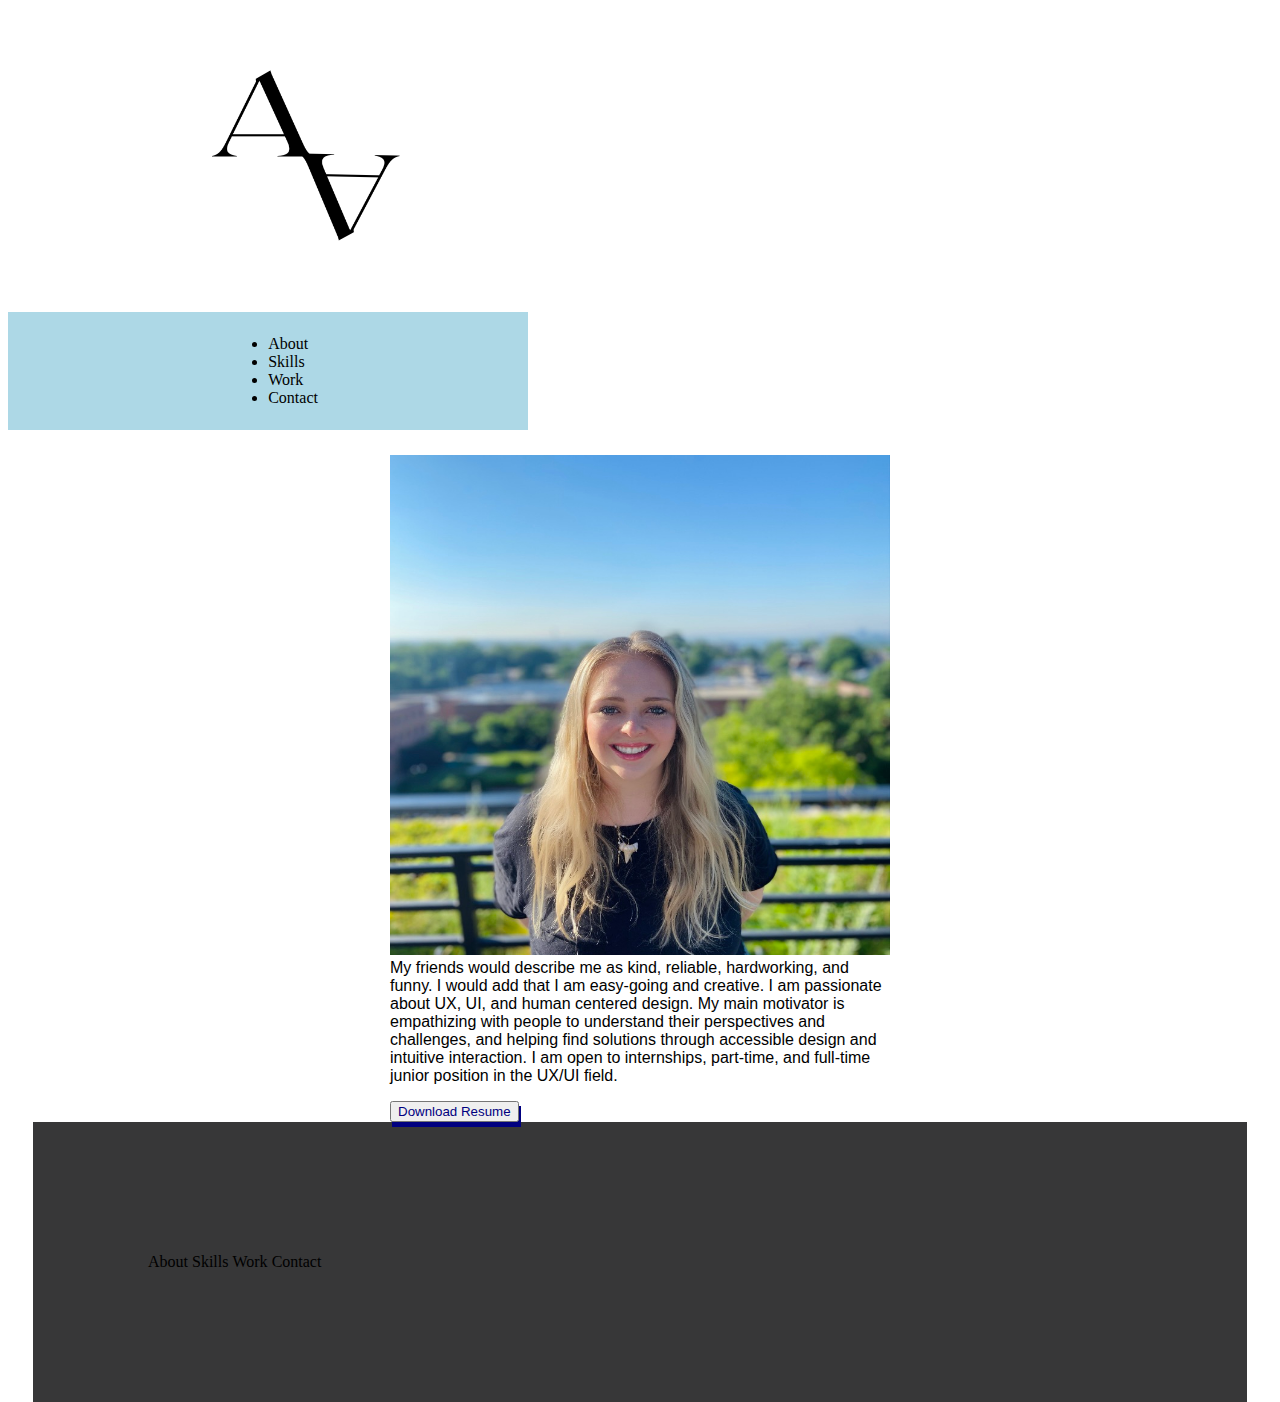
==== UX_UI_HW_18/index.html/index.html @ bb1c0538 "Add files via upload" ====
<!DOCTYPE html>
<html>
<head>
    <link rel="stylesheet" href="style.css">
    <title></title>
</head>
<body>

<header class="navigation">
    <div class="inline-block" class="logo">
        <img src="logo.png" alt="Logo" width="600" height="300"
    </div>
    
 <nav class="inline-block">
    <ul>
        <li>About</li>
        <li>Skills</li>
        <li>Work</li>
        <li>Contact</li>
    </ul>
 </nav>

</header>

<section class="heroImg">
    <div class="content">
        <img src="Headshot.jpg" width="500" height="500"
        <p>My friends would describe me as kind, reliable, hardworking, and funny. I would add that I am easy-going and creative. I am passionate about UX, UI, and human centered design. My main motivator is empathizing with people to understand their perspectives and challenges, and helping find solutions through accessible design and intuitive interaction.
I am open to internships, part-time, and full-time junior position in the UX/UI field.</p>
<button>Download Resume</button>
    </div>

    <footer>
        <ul>
            <li class="inline-block">About</li>
            <li class="inline-block">Skills</li>
            <li class="inline-block">Work</li>
            <li class="inline-block">Contact</li>
        </ul>
    </footer>

</section>

</body>
</html>
---- UX_UI_HW_18/index.html/style.css ----
.inline-block {display: inline-block;
vertical-align: top; }

.logo {width: 23%;
padding: 1%;
text-align: center;}

nav {width: 73%;
padding: 1%;
background-color: lightblue;}

ul {width: 50%;
margin-left: auto;}

.heroImg {height: 600px;
padding: 25px;}

.content {width: 500px;
margin: 0 auto;
font-family: Arial, Helvetica, sans-serif;}

footer {background-color: #373738;
padding: 15px;}

footer ul {display: inline-block;
    vertical-align: top;
    padding: 100px;}

button {color: navy;
box-shadow: 2px 5px;}
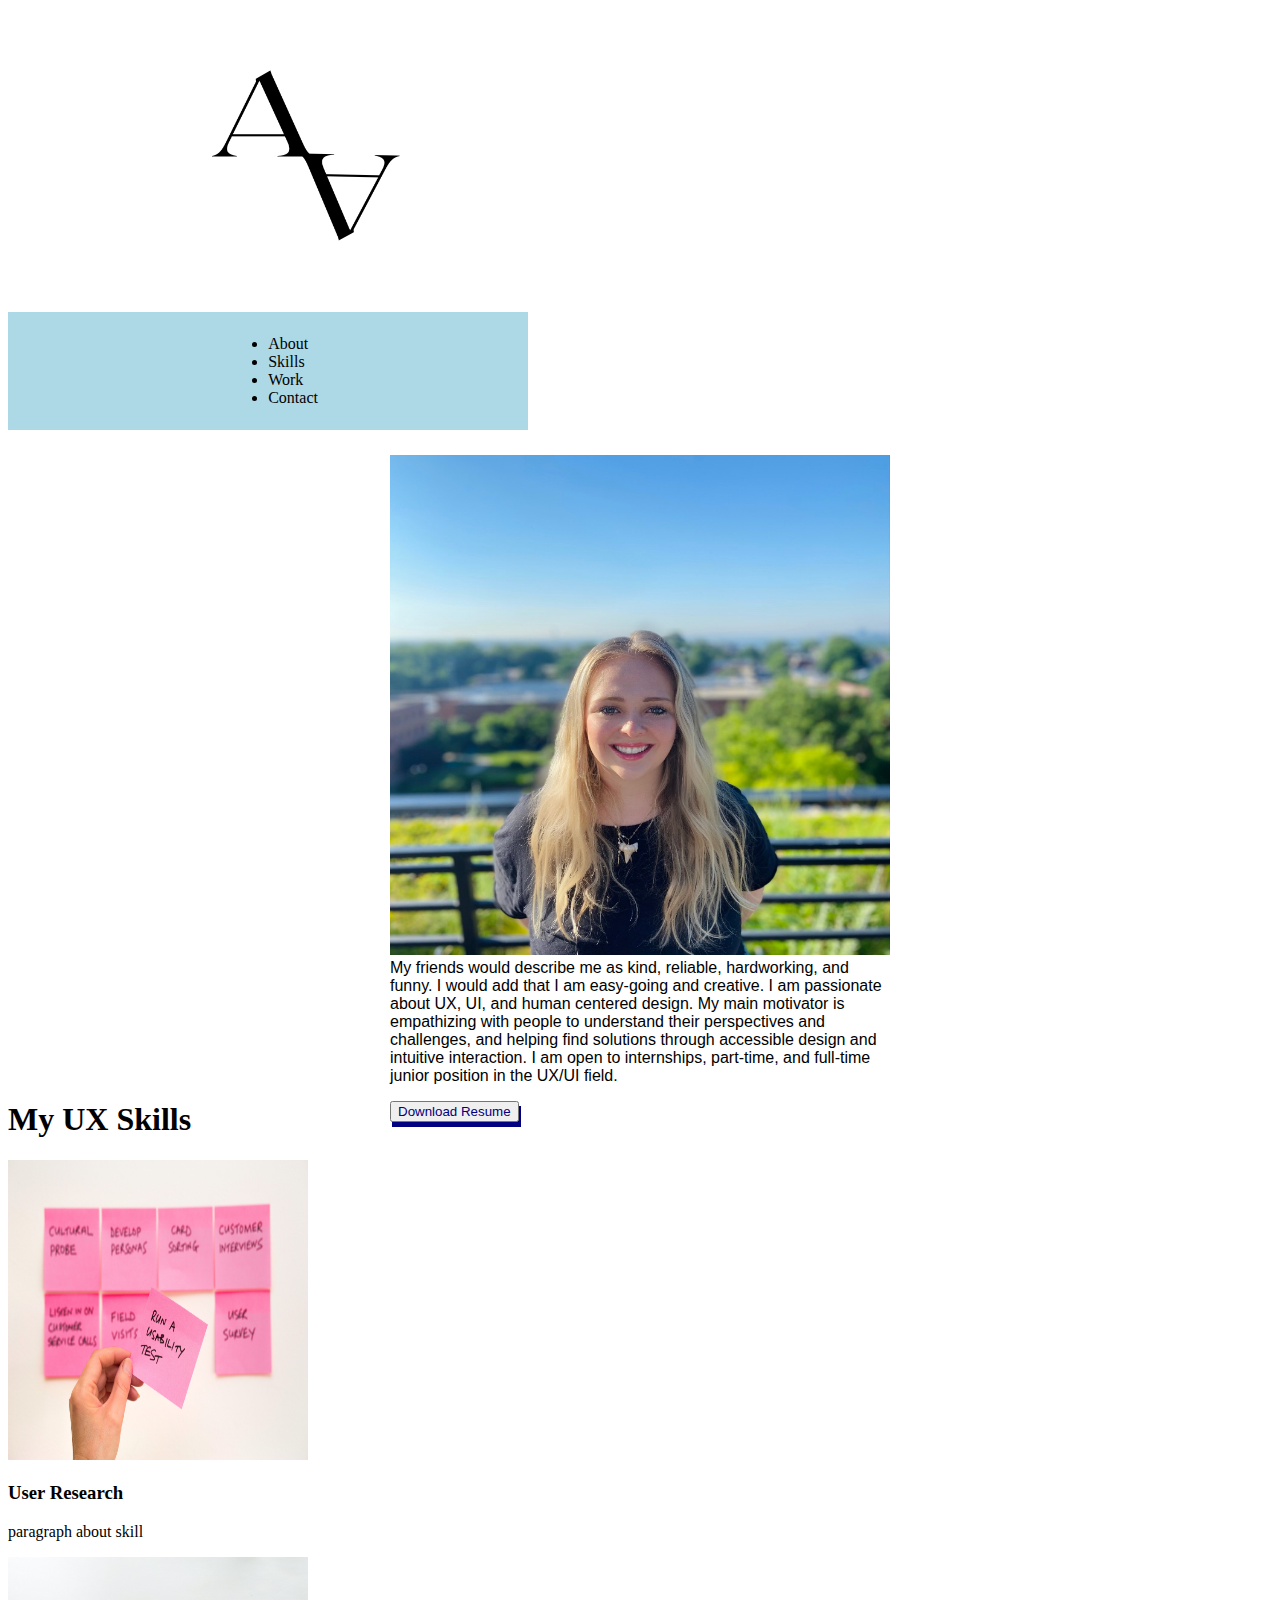
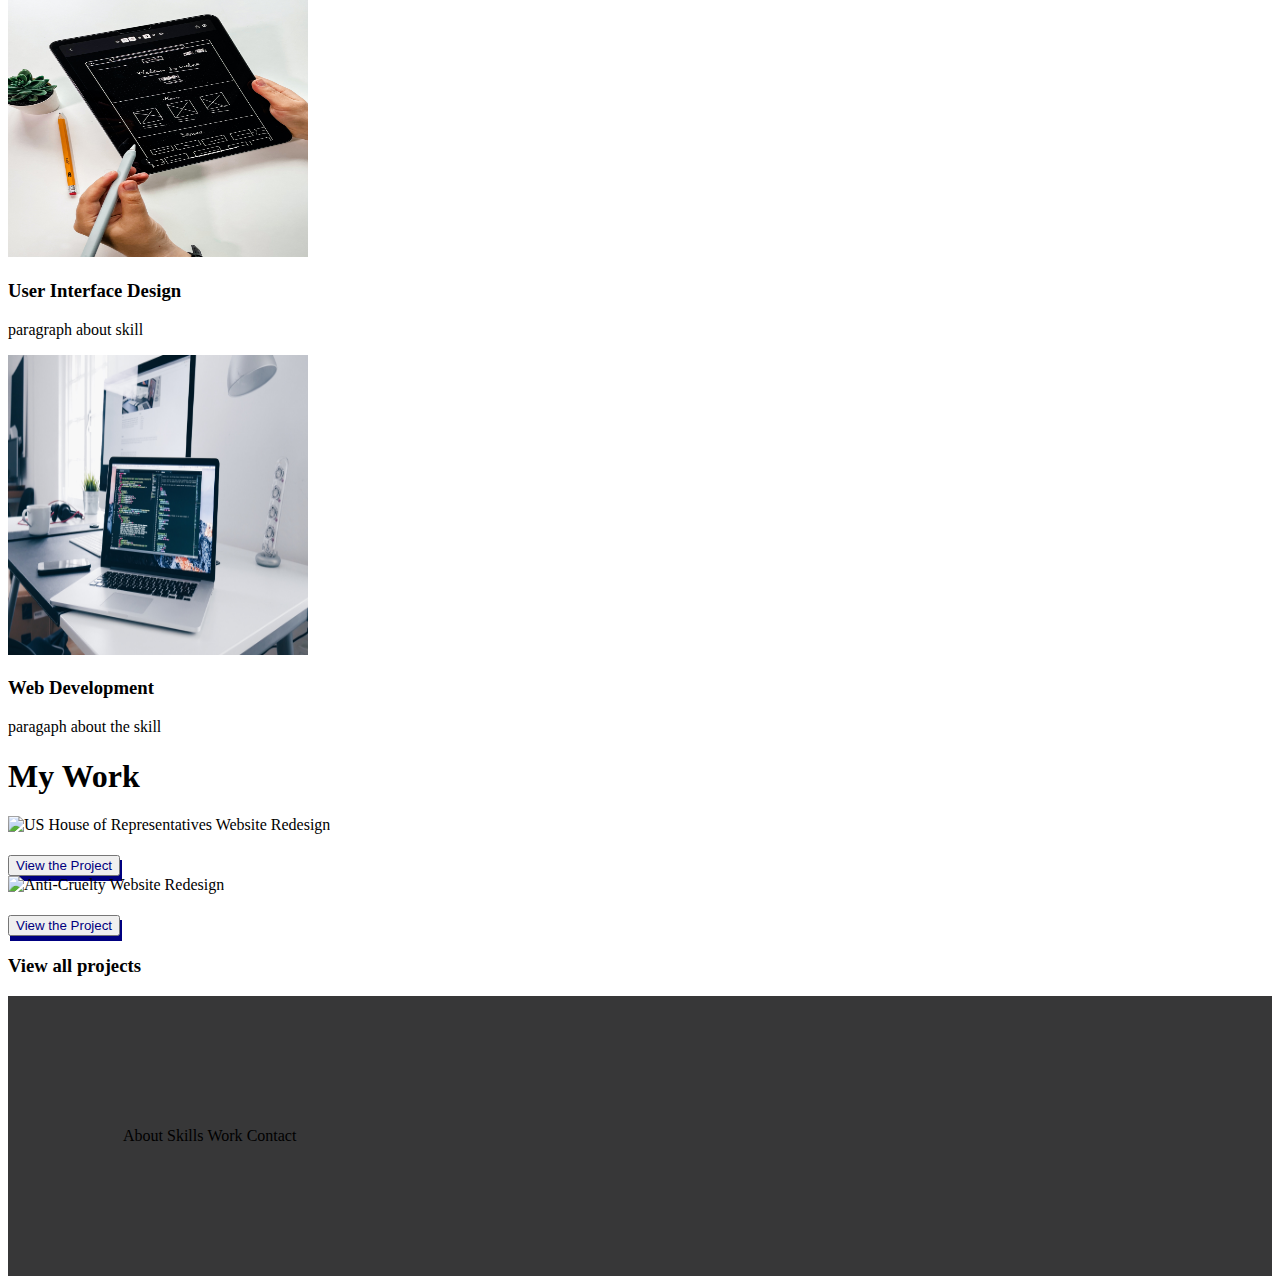
==== commit 8ec20c77: "Add files via upload" ====
--- a/UX_UI_HW_18/index.html/index.html
+++ b/UX_UI_HW_18/index.html/index.html
@@ -30,16 +30,82 @@
 <button>Download Resume</button>
     </div>
 
-    <footer>
-        <ul>
-            <li class="inline-block">About</li>
-            <li class="inline-block">Skills</li>
-            <li class="inline-block">Work</li>
-            <li class="inline-block">Contact</li>
-        </ul>
-    </footer>
 
 </section>
 
+<section class="mySkills">
+    <h1>My UX Skills</h1>
+    <div class="flexContainer">
+        <div> <img src="User Research.jpg" alt="User Research" width="300" height="300">
+        <h3>User Research</h3>
+        <p> paragraph about skill</p></div>
+        <div> <img src="UI Design.jpg" alt="User Interface Design" width="300" height="300">
+            <h3>User Interface Design</h3>
+            <p> paragraph about skill</p>
+        <div> <img src="Web Development.jpg" alt="Web Development" width="300" height="300">
+            <h3>Web Development</h3>
+            <p>paragaph about the skill</p>
+        </div>
+        </div>
+    </div>
+
+</section>
+
+
+
+
+
+<section class="myWork">
+    <h1>My Work</h1>
+    <div class="workGrid">
+        <div> <img src="house desktop mockup 2.png" alt="US House of Representatives Website Redesign" 
+            width="300" height="300">
+        </div>
+        <div> 
+            <h4></h4>
+            <p></p>
+            <button>View the Project</button>
+        </div>
+        <div> <img src="anti cruelty desktop mockup 2.jpeg" alt="Anti-Cruelty Website Redesign"
+            width="300" height="300"></div>
+            <div> 
+                <h4></h4>
+                <p></p>
+                <button>View the Project</button>
+            </div>
+        </div>
+    
+        <h3>View all projects</h3>
+
+
+
+
+    </div>
+
+
+
+
+
+
+</section>
+
+
+
+
+
+
+
+<footer>
+    <ul>
+        <li class="inline-block">About</li>
+        <li class="inline-block">Skills</li>
+        <li class="inline-block">Work</li>
+        <li class="inline-block">Contact</li>
+    </ul>
+</footer>
+
+
+
+
 </body>
 </html>--- a/UX_UI_HW_18/index.html/style.css
+++ b/UX_UI_HW_18/index.html/style.css
@@ -27,4 +27,5 @@
     padding: 100px;}
 
 button {color: navy;
-box-shadow: 2px 5px;}+box-shadow: 2px 5px;}
+
